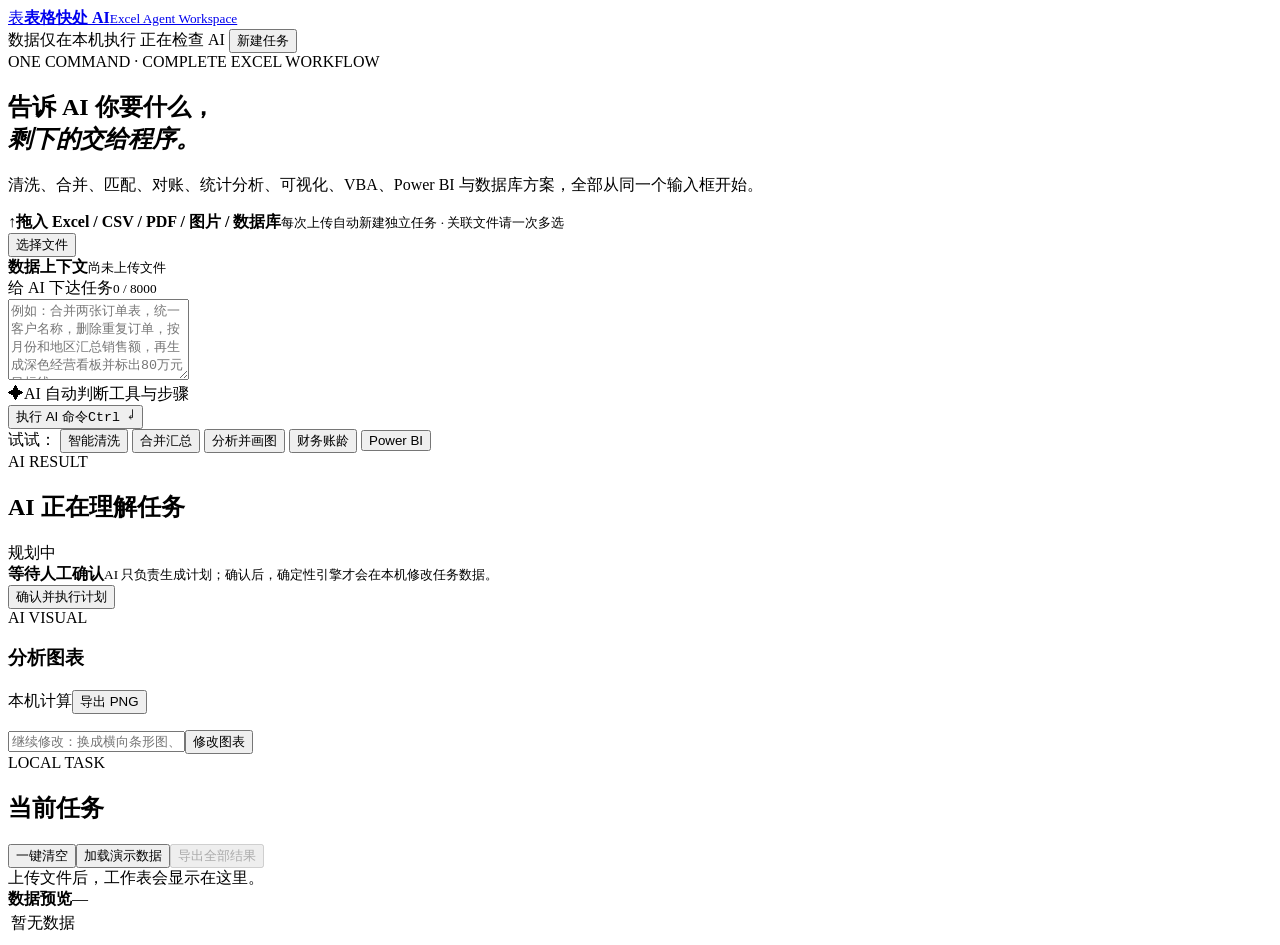
==== web/unified.html @ 94fbc12e "chore: initial open-source release" ====
<!doctype html>
<html lang="zh-CN">
<head>
  <meta charset="utf-8">
  <meta name="viewport" content="width=device-width,initial-scale=1">
  <meta name="color-scheme" content="light">
  <title>表格快处 AI · 一句话完成 Excel 工作</title>
  <link rel="stylesheet" href="/static/unified.css?v=9.1.0">
</head>
<body>
  <main id="unifiedApp" class="app-shell">
    <header class="topbar">
      <a class="brand" href="/"><span class="brand-mark">表</span><span><b>表格快处 AI</b><small>Excel Agent Workspace</small></span></a>
      <div class="top-status">
        <span id="localStatus" class="status-pill online"><i></i>数据仅在本机执行</span>
        <span id="aiConfigStatus" class="status-pill waiting" role="button" tabindex="0" title="点击测试 DeepSeek 连接"><i></i>正在检查 AI</span>
        <button id="resetBtn" class="quiet-button" type="button">新建任务</button>
      </div>
    </header>

    <section class="command-workspace">
      <div class="hero-copy">
        <span class="eyebrow">ONE COMMAND · COMPLETE EXCEL WORKFLOW</span>
        <h1>告诉 AI 你要什么，<br><em>剩下的交给程序。</em></h1>
        <p>清洗、合并、匹配、对账、统计分析、可视化、VBA、Power BI 与数据库方案，全部从同一个输入框开始。</p>
      </div>

      <div class="agent-panel">
        <div id="dropZone" class="upload-strip" tabindex="0">
          <input id="fileInput" type="file" accept=".xlsx,.xlsm,.csv,.pdf,.png,.jpg,.jpeg,.tif,.tiff,.bmp,.db,.sqlite,.sqlite3,.parquet" multiple hidden>
          <div><span class="upload-icon">↑</span><b>拖入 Excel / CSV / PDF / 图片 / 数据库</b><small>每次上传自动新建独立任务 · 关联文件请一次多选</small></div>
          <button id="chooseFileBtn" class="secondary-button" type="button">选择文件</button>
        </div>
        <div id="dataContext" class="data-context empty">
          <div><b>数据上下文</b><small id="dataSummary">尚未上传文件</small></div>
          <div id="tableChips" class="table-chips"></div>
        </div>
        <div class="command-box">
          <div class="command-heading"><span>给 AI 下达任务</span><small id="commandCount">0 / 8000</small></div>
          <textarea id="commandInput" maxlength="8000" rows="5" placeholder="例如：合并两张订单表，统一客户名称，删除重复订单，按月份和地区汇总销售额，再生成深色经营看板并标出80万元目标线。"></textarea>
          <div class="command-footer">
            <div class="scope-note"><span class="spark">✦</span><span id="modelLabel">AI 自动判断工具与步骤</span></div>
            <button id="runCommandBtn" class="run-button" type="button"><span>执行 AI 命令</span><kbd>Ctrl ↵</kbd></button>
          </div>
        </div>
        <div class="examples">
          <span>试试：</span>
          <button type="button" data-command="清洗当前订单表：去除空行、统一空白和日期格式、删除完全重复记录，并生成数据质量报告。">智能清洗</button>
          <button type="button" data-command="合并所有结构相同的订单表，按订单号去重，再按地区和月份汇总销售额。">合并汇总</button>
          <button type="button" data-command="分析当前销售数据，按月份生成销售额折线图，使用深色经营主题，增加80万元目标线并高亮最高月份。">分析并画图</button>
          <button type="button" data-command="分析当前应收账款：以今天为截止日，按未到期、1-30天、31-60天、61-90天、90天以上生成账龄明细、账龄汇总和客户账龄表；保留原始数据并列出日期或金额异常。">财务账龄</button>
          <button type="button" data-command="为当前数据全自动创建 Power BI 星型模型、Power Query、核心 DAX、三页交互报表并完成本地验收；如果已配置微软服务主体，就自动发布到 Fabric 工作区并回读验证。">Power BI</button>
        </div>
      </div>
    </section>

    <section id="resultWorkspace" class="result-workspace hidden">
      <div class="result-header"><div><span class="eyebrow">AI RESULT</span><h2 id="resultTitle">AI 正在理解任务</h2></div><span id="resultMode" class="mode-badge">规划中</span></div>
      <div id="assistantMessage" class="assistant-message"></div>
      <div id="planPanel" class="plan-panel hidden"></div>
      <div id="engineeringPanel" class="engineering-panel hidden"></div>
      <div id="approvalBar" class="approval-bar hidden"><div><b>等待人工确认</b><small>AI 只负责生成计划；确认后，确定性引擎才会在本机修改任务数据。</small></div><button id="confirmExecuteBtn" class="run-button" type="button">确认并执行计划</button></div>
      <article id="chartStage" class="chart-stage hidden" data-theme="default">
        <div class="chart-stage-heading"><div><span class="eyebrow">AI VISUAL</span><h3 id="chartTitle">分析图表</h3></div><div class="chart-actions"><span id="chartBadge" class="mode-badge">本机计算</span><button id="saveChartBtn" type="button" disabled hidden>固定</button><button id="downloadChartBtn" class="quiet-button" type="button">导出 PNG</button></div></div>
        <div id="chartCanvas" class="chart-canvas"></div><p id="chartInsight" class="chart-insight"></p>
        <div class="chart-followup"><input id="chartFollowup" class="input" placeholder="继续修改：换成横向条形图、高亮华东、改成万元格式…"><button id="chartFollowupBtn" class="secondary-button" type="button">修改图表</button></div>
      </article>
    </section>

    <section class="task-context">
      <div class="context-heading"><div><span class="eyebrow">LOCAL TASK</span><h2>当前任务</h2></div><div><button id="clearTaskBtn" class="danger-button" type="button">一键清空</button><button id="demoBtn" class="quiet-button" type="button" title="清空当前任务并加载一份虚构销售数据，用于体验 AI、分析和图表功能">加载演示数据</button><button id="exportBtn" class="secondary-button" type="button" disabled>导出全部结果</button></div></div>
      <div class="context-grid">
        <div class="table-panel"><div id="tableList" class="table-list"><div class="empty-state">上传文件后，工作表会显示在这里。</div></div></div>
        <div class="preview-panel"><div class="preview-head"><b id="previewTitle">数据预览</b><span id="previewMeta">—</span></div><div class="preview-scroll"><table id="previewTable"><tbody><tr><td class="empty-state">暂无数据</td></tr></tbody></table></div></div>
      </div>
    </section>
  </main>
  <div id="toast" class="toast" role="status"></div>
  <script src="/static/app.js?v=9.1.0"></script>
</body>
</html>
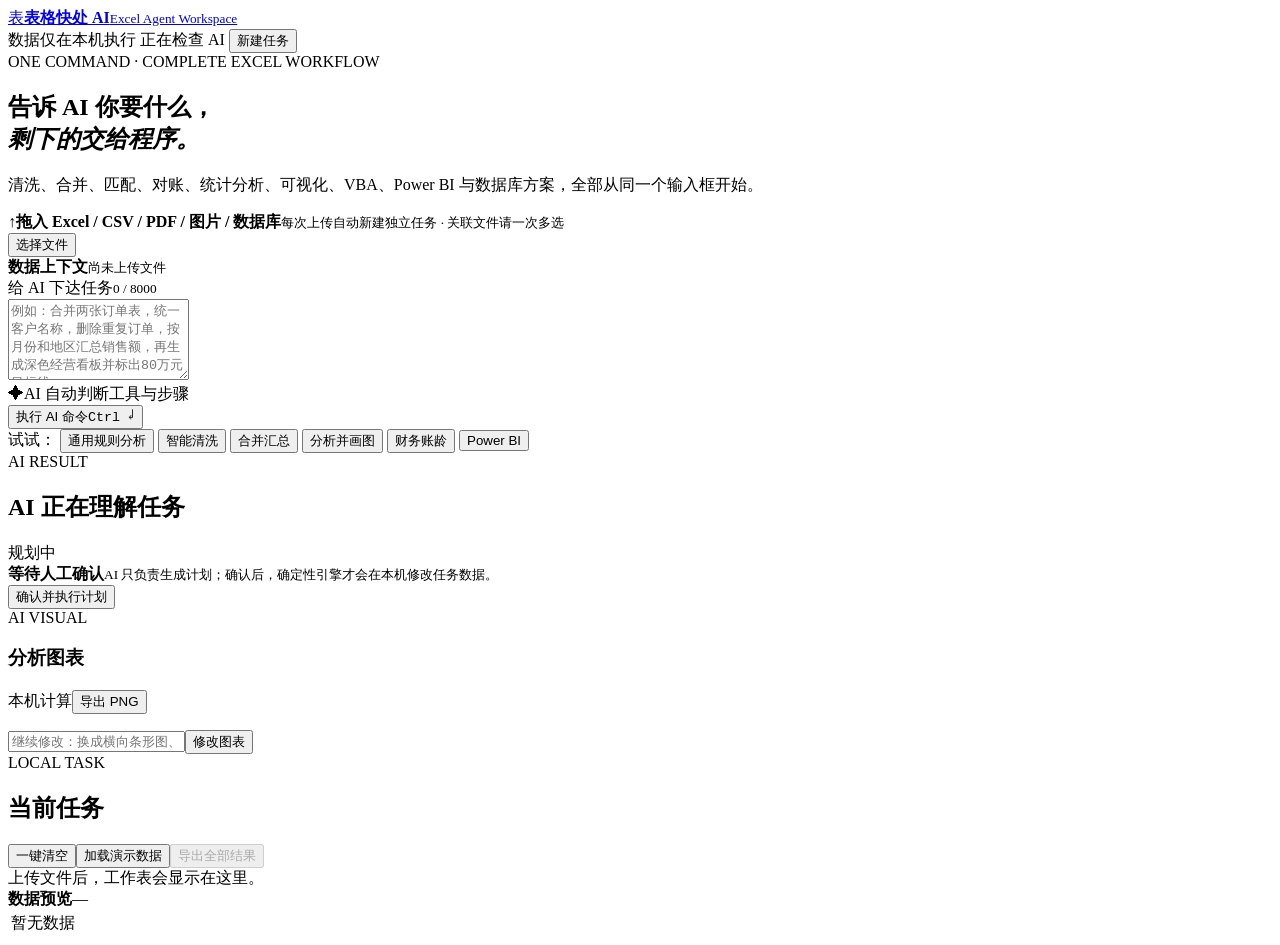
==== commit 9b2ebdcf: "feat: autonomous delivery, business rule review and declared multifact pipeline - add autopilot, tru" ====
--- a/web/unified.html
+++ b/web/unified.html
@@ -45,6 +45,7 @@
         </div>
         <div class="examples">
           <span>试试：</span>
+          <button id="businessReviewBtn" type="button">通用规则分析</button>
           <button type="button" data-command="清洗当前订单表：去除空行、统一空白和日期格式、删除完全重复记录，并生成数据质量报告。">智能清洗</button>
           <button type="button" data-command="合并所有结构相同的订单表，按订单号去重，再按地区和月份汇总销售额。">合并汇总</button>
           <button type="button" data-command="分析当前销售数据，按月份生成销售额折线图，使用深色经营主题，增加80万元目标线并高亮最高月份。">分析并画图</button>
@@ -57,6 +58,9 @@
     <section id="resultWorkspace" class="result-workspace hidden">
       <div class="result-header"><div><span class="eyebrow">AI RESULT</span><h2 id="resultTitle">AI 正在理解任务</h2></div><span id="resultMode" class="mode-badge">规划中</span></div>
       <div id="assistantMessage" class="assistant-message"></div>
+      <section id="autonomousPanel" class="engineering-section hidden" aria-label="自主交付进度和文件" aria-live="polite"></section>
+      <section id="partialDeliveryPanel" class="engineering-section hidden" aria-label="阶段分析交付" aria-live="polite"></section>
+      <section id="businessReviewPanel" class="business-review hidden" aria-label="业务规则确认"></section>
       <div id="planPanel" class="plan-panel hidden"></div>
       <div id="engineeringPanel" class="engineering-panel hidden"></div>
       <div id="approvalBar" class="approval-bar hidden"><div><b>等待人工确认</b><small>AI 只负责生成计划；确认后，确定性引擎才会在本机修改任务数据。</small></div><button id="confirmExecuteBtn" class="run-button" type="button">确认并执行计划</button></div>
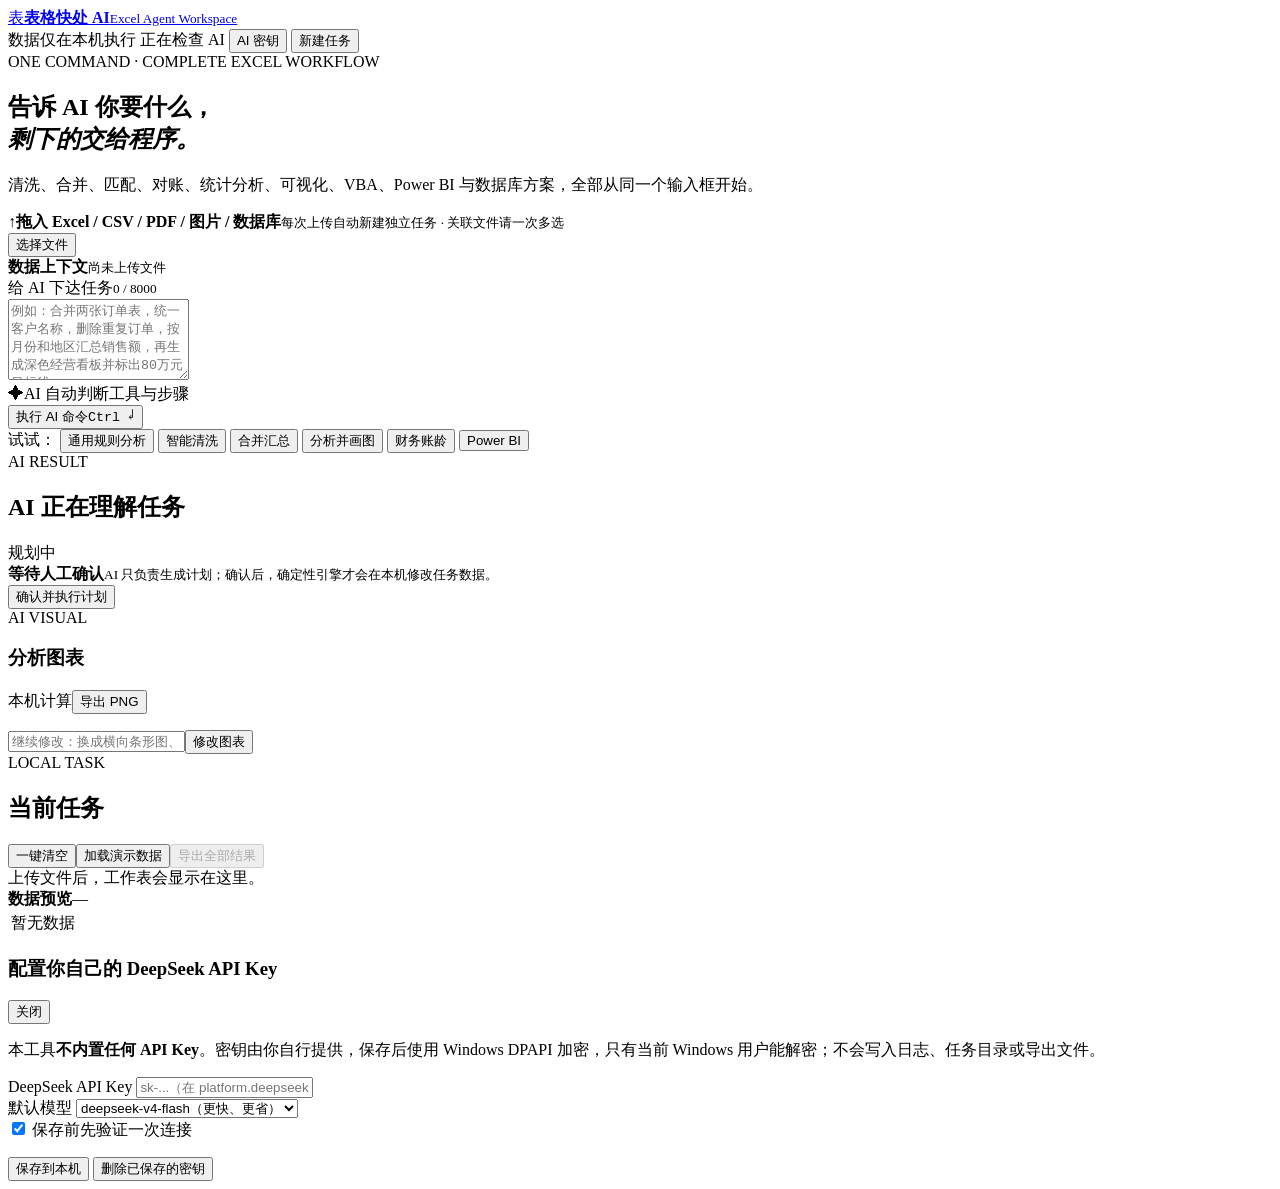
==== commit 7e7c0790: "feat(ui): let each user supply their own DeepSeek API key The packaged app shipped no way for an end" ====
--- a/web/unified.html
+++ b/web/unified.html
@@ -14,6 +14,7 @@
       <div class="top-status">
         <span id="localStatus" class="status-pill online"><i></i>数据仅在本机执行</span>
         <span id="aiConfigStatus" class="status-pill waiting" role="button" tabindex="0" title="点击测试 DeepSeek 连接"><i></i>正在检查 AI</span>
+        <button id="aiKeyBtn" class="quiet-button" type="button" title="填写你自己的 DeepSeek API Key">AI 密钥</button>
         <button id="resetBtn" class="quiet-button" type="button">新建任务</button>
       </div>
     </header>
@@ -79,6 +80,30 @@
       </div>
     </section>
   </main>
+  <div id="aiKeyDialog" class="ai-key-dialog hidden" role="dialog" aria-modal="true" aria-labelledby="aiKeyTitle">
+    <div class="ai-key-card">
+      <div class="ai-key-head">
+        <h3 id="aiKeyTitle">配置你自己的 DeepSeek API Key</h3>
+        <button id="aiKeyCloseBtn" class="quiet-button" type="button" aria-label="关闭密钥设置">关闭</button>
+      </div>
+      <p class="ai-key-note">本工具<strong>不内置任何 API Key</strong>。密钥由你自行提供，保存后使用 Windows DPAPI 加密，只有当前 Windows 用户能解密；不会写入日志、任务目录或导出文件。</p>
+      <label class="ai-key-label" for="aiKeyInput">DeepSeek API Key</label>
+      <input id="aiKeyInput" class="input" type="password" autocomplete="off" spellcheck="false" placeholder="sk-...（在 platform.deepseek.com 创建）">
+      <div class="ai-key-row">
+        <label class="ai-key-label" for="aiKeyModel">默认模型</label>
+        <select id="aiKeyModel" class="input">
+          <option value="deepseek-v4-flash">deepseek-v4-flash（更快、更省）</option>
+          <option value="deepseek-v4-pro">deepseek-v4-pro（推理更强）</option>
+        </select>
+      </div>
+      <label class="ai-key-check"><input id="aiKeyVerify" type="checkbox" checked> 保存前先验证一次连接</label>
+      <p id="aiKeyHint" class="ai-key-hint"></p>
+      <div class="ai-key-actions">
+        <button id="aiKeySaveBtn" class="run-button" type="button">保存到本机</button>
+        <button id="aiKeyClearBtn" class="danger-button" type="button">删除已保存的密钥</button>
+      </div>
+    </div>
+  </div>
   <div id="toast" class="toast" role="status"></div>
   <script src="/static/app.js?v=9.1.0"></script>
 </body>
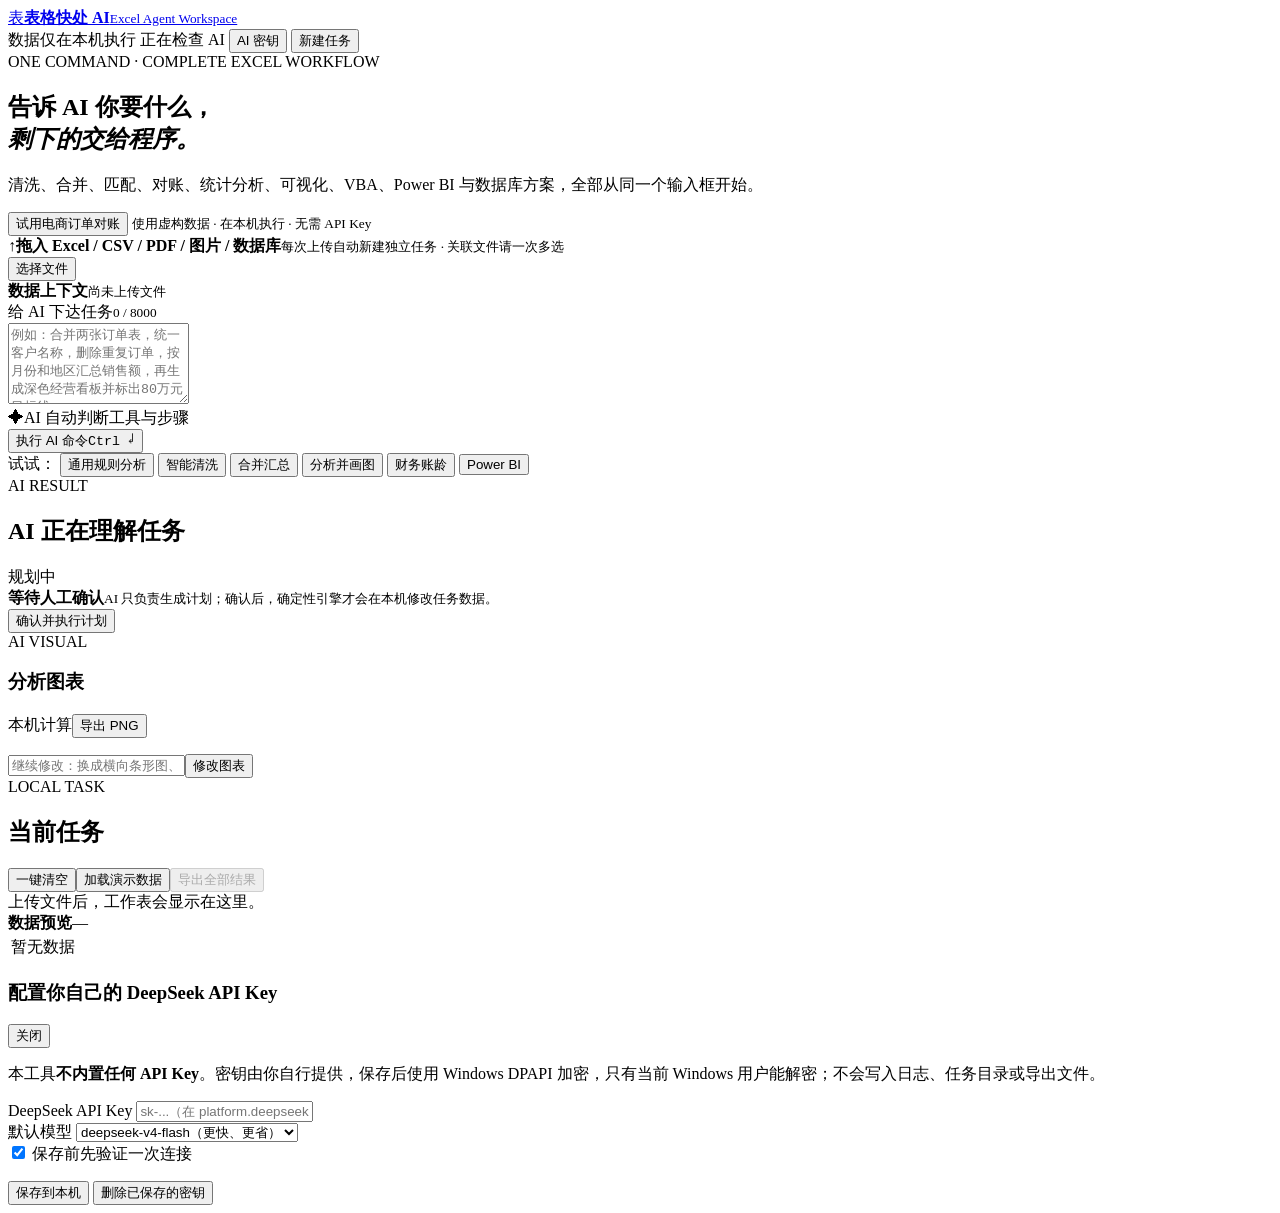
==== commit c4c78d3d: "fix: ship working Excel demos and improve contributor onboarding" ====
--- a/web/unified.html
+++ b/web/unified.html
@@ -5,7 +5,7 @@
   <meta name="viewport" content="width=device-width,initial-scale=1">
   <meta name="color-scheme" content="light">
   <title>表格快处 AI · 一句话完成 Excel 工作</title>
-  <link rel="stylesheet" href="/static/unified.css?v=9.1.0">
+  <link rel="stylesheet" href="/static/unified.css?v=9.9.1">
 </head>
 <body>
   <main id="unifiedApp" class="app-shell">
@@ -24,6 +24,10 @@
         <span class="eyebrow">ONE COMMAND · COMPLETE EXCEL WORKFLOW</span>
         <h1>告诉 AI 你要什么，<br><em>剩下的交给程序。</em></h1>
         <p>清洗、合并、匹配、对账、统计分析、可视化、VBA、Power BI 与数据库方案，全部从同一个输入框开始。</p>
+        <div class="demo-entry">
+          <button id="reconcileDemoBtn" class="secondary-button" type="button">试用电商订单对账</button>
+          <small>使用虚构数据 · 在本机执行 · 无需 API Key</small>
+        </div>
       </div>
 
       <div class="agent-panel">
@@ -73,7 +77,7 @@
     </section>
 
     <section class="task-context">
-      <div class="context-heading"><div><span class="eyebrow">LOCAL TASK</span><h2>当前任务</h2></div><div><button id="clearTaskBtn" class="danger-button" type="button">一键清空</button><button id="demoBtn" class="quiet-button" type="button" title="清空当前任务并加载一份虚构销售数据，用于体验 AI、分析和图表功能">加载演示数据</button><button id="exportBtn" class="secondary-button" type="button" disabled>导出全部结果</button></div></div>
+      <div class="context-heading"><div><span class="eyebrow">LOCAL TASK</span><h2>当前任务</h2></div><div><button id="clearTaskBtn" class="danger-button" type="button">一键清空</button><button id="demoBtn" class="quiet-button" type="button" title="新建独立任务并加载一份虚构销售表">加载演示数据</button><button id="exportBtn" class="secondary-button" type="button" disabled>导出全部结果</button></div></div>
       <div class="context-grid">
         <div class="table-panel"><div id="tableList" class="table-list"><div class="empty-state">上传文件后，工作表会显示在这里。</div></div></div>
         <div class="preview-panel"><div class="preview-head"><b id="previewTitle">数据预览</b><span id="previewMeta">—</span></div><div class="preview-scroll"><table id="previewTable"><tbody><tr><td class="empty-state">暂无数据</td></tr></tbody></table></div></div>
@@ -105,6 +109,6 @@
     </div>
   </div>
   <div id="toast" class="toast" role="status"></div>
-  <script src="/static/app.js?v=9.1.0"></script>
+  <script src="/static/app.js?v=9.9.1"></script>
 </body>
 </html>
